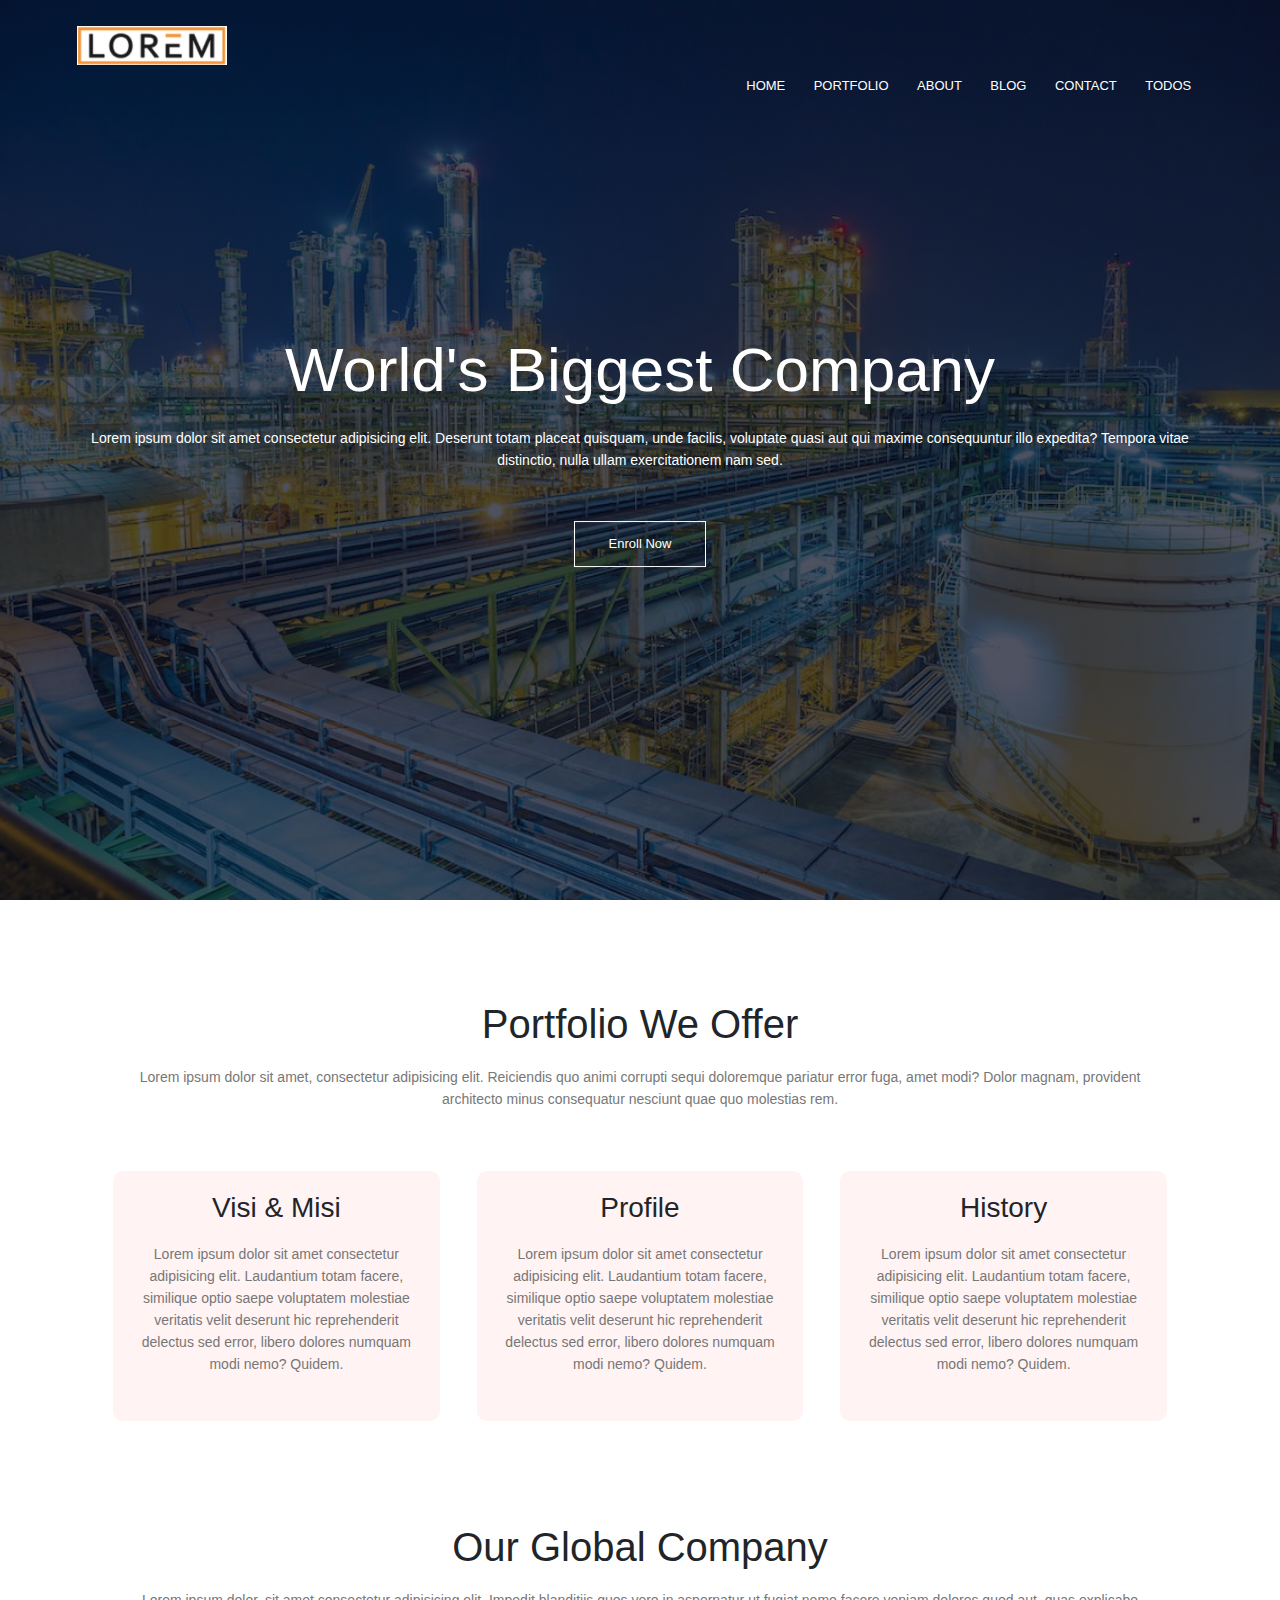
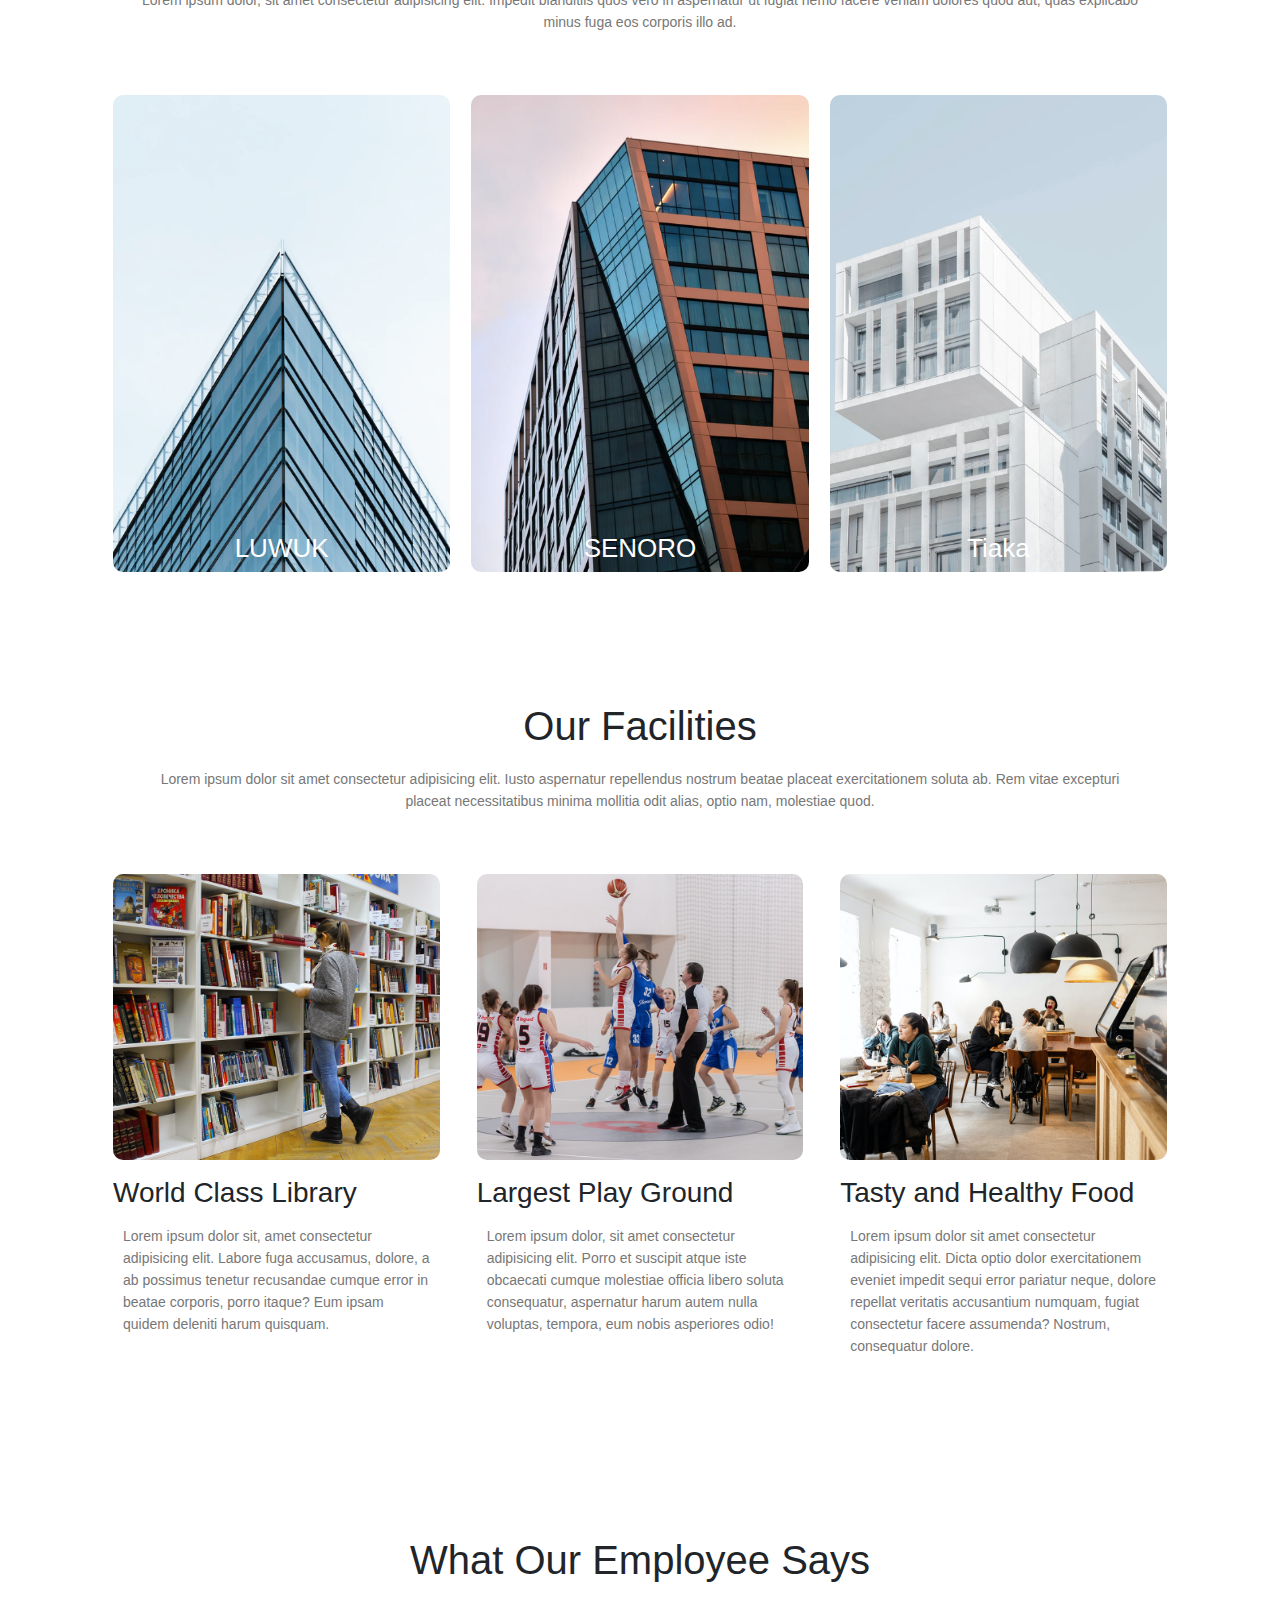
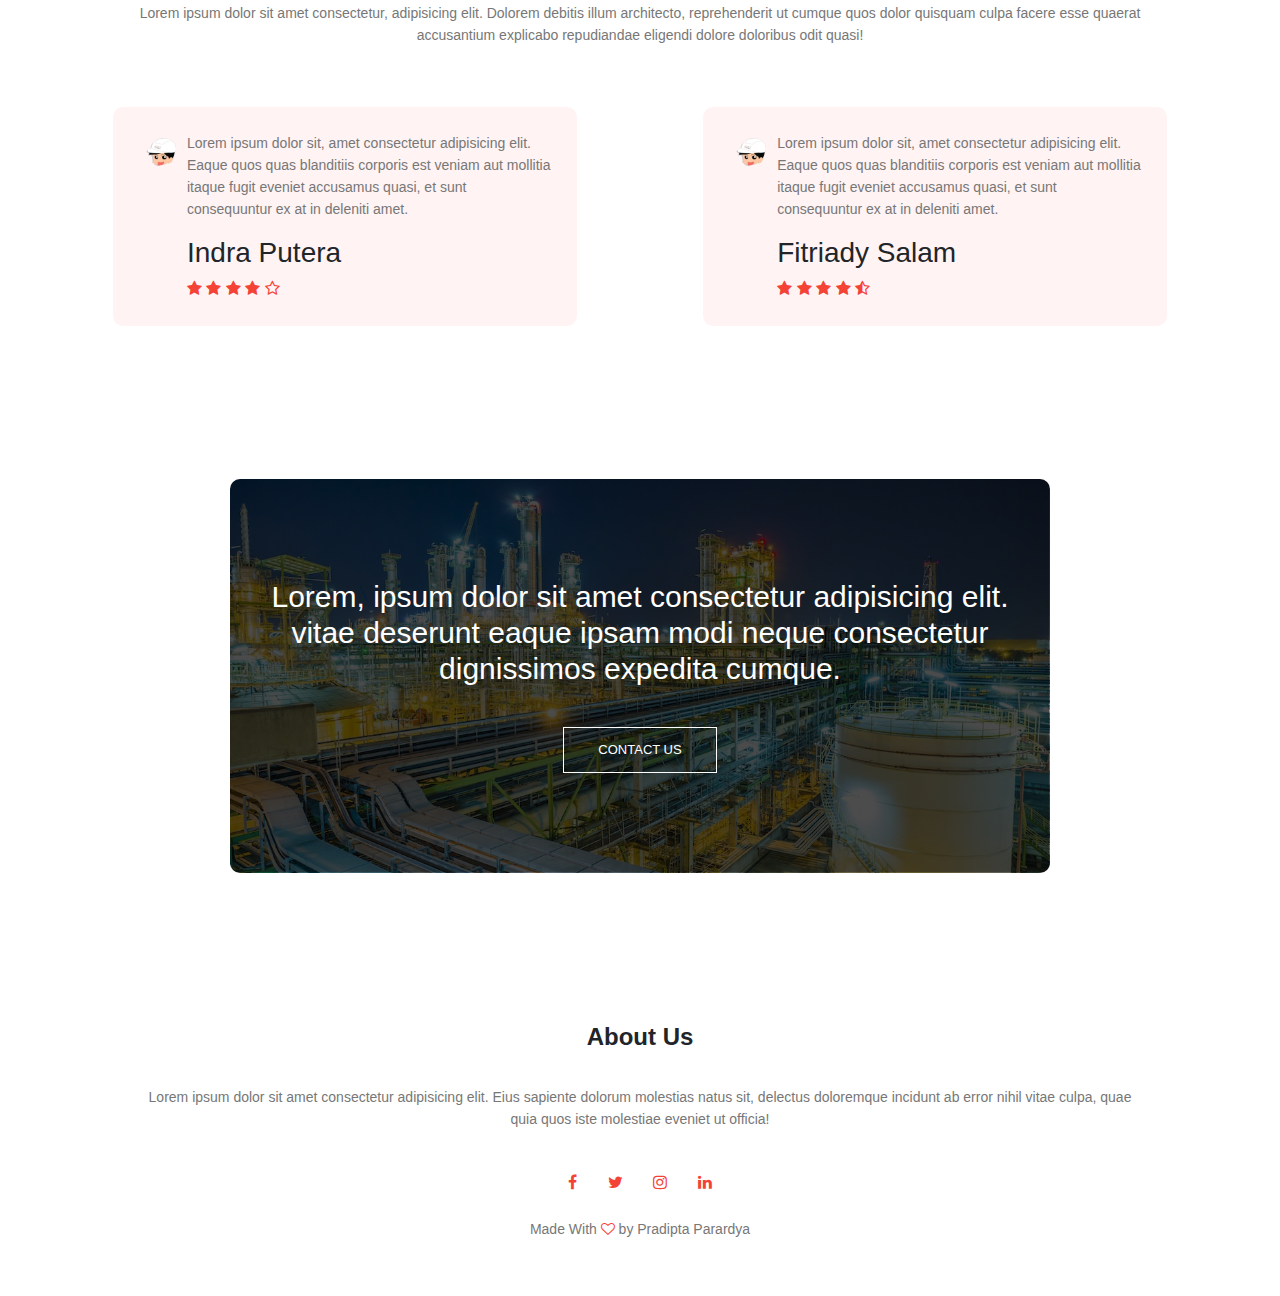
==== index.html @ 38d79835 "Hacktiv8 Final Project" ====
<!DOCTYPE html>
<html lang="en">
<head>
    <meta charset="UTF-8">
    <meta http-equiv="X-UA-Compatible" content="IE=edge">
    <meta name="viewport" content="width=device-width, initial-scale=1.0">
    <link rel="stylesheet" href="./css/style.css">
    <link rel="stylesheet" href="https://stackpath.bootstrapcdn.com/font-awesome/4.7.0/css/font-awesome.min.css">
    <link rel="stylesheet" href="https://stackpath.bootstrapcdn.com/bootstrap/4.3.1/css/bootstrap.min.css" integrity="sha384-ggOyR0iXCbMQv3Xipma34MD+dH/1fQ784/j6cY/iJTQUOhcWr7x9JvoRxT2MZw1T" crossorigin="anonymous">
    <title>Index</title>
</head>
<body>
    <section class="header">
        <nav>
            <a href="index.html"><img src="images/logo.png" alt=""></a>
            <div class="nav-links" id="navLinks">
                <i class="fa fa-times" onclick="hideMenu()"></i>
                <ul>
                    <li><a href="index.html">HOME</a></li>
                    <li><a href="portfolio.html">PORTFOLIO</a></li>
                    <li><a href="about.html">ABOUT</a></li>
                    <li><a href="blog.html">BLOG</a></li>
                    <li><a href="contact.html">CONTACT</a></li>
                    <li><a href="todos.html">TODOS</a></li>
                </ul>
            </div>
            <i class="fa fa-bars" onclick="showMenu()"></i>
        </nav>
        <div class="text-box">
            <h1>World's Biggest Company</h1>
            <p>
                Lorem ipsum dolor sit amet consectetur adipisicing elit. Deserunt totam placeat quisquam, unde facilis, voluptate quasi aut qui maxime consequuntur illo expedita? Tempora vitae distinctio, nulla ullam exercitationem nam sed.
            </p>
            <a class="hero-btn" data-toggle="modal" data-target="#exampleModal">Enroll Now</a>
        </div>
    </section>
    <div class="modal fade" id="exampleModal" tabindex="-1" role="dialog" aria-labelledby="exampleModalLabel" aria-hidden="true">
        <div class="modal-dialog" role="document">
          <div class="modal-content">
            <div class="modal-header">
              <h5 class="modal-title" id="exampleModalLabel">Order Now</h5>
              <button type="button" class="close" data-dismiss="modal" aria-label="Close">
                <span aria-hidden="true">&times;</span>
              </button>
            </div>
            <div class="modal-body">
                <table class="table table-borderless" width="100%" cellspacing="0">
                    <thead>
                        <tr>
                            <th class="plans-list"><h3>Plan Features</h3></th>
                            <th class="plans-list"><h3>Basic</h3><h4>$5<small>/month</small></h4></th>
                            <th class="plans-list"><h3>Economy</h3><h4>$9<small>/month</small></h4></th>
                        </tr>
                    </thead>
                       <tbody>
                           <tr>
                            <td class="plan_list_title">Web Space</td>
                            <td class="price_body">Unlimited</td>
                            <td class="price_body">Unlimited</td>
                        </tr>
                        <tr>
                            <td class="plan_list_title">Bandwidth</td>
                            <td class="price_body">Unlimited</td>
                            <td class="price_body">Unlimited</td>
                        </tr>
                        <tr>
                            <td class="plan_list_title">25 GB Storage</td>
                            <td class="price_body"><img src="images/icon-remove.png" alt="img"></td>
                            <td class="price_body">Unlimited</td>
                        </tr>
                        <tr>
                            <td class="plan_list_title">iPhone App</td>
                            <td class="price_body"><img src="images/icon-remove.png" alt="img"></td>
                            <td class="price_body">Unlimited</td>
                        </tr>
                        <tr>
                            <td class="plan_list_title">Enhanced Security</td>
                            <td class="price_body"><img src="images/tickmark-icon.png" alt="img"></td>
                            <td class="price_body"><img src="images/tickmark-icon.png" alt="img"></td>
                        </tr>
                        <tr>
                            <td class="plan_list_title">E-mail</td>
                            <td class="price_body"><img src="images/tickmark-icon.png" alt="img"></td>
                            <td class="price_body"><img src="images/tickmark-icon.png" alt="img"></td>
                        </tr>
                        <tr>
                            <td class="plan_list_title">Wordpress Support</td>
                            <td class="price_body"><img src="images/icon-remove.png" alt="img"></td>
                            <td class="price_body"><img src="images/tickmark-icon.png" alt="img"></td>
                        </tr>
                        <tr>
                            <td class="plan_list_title">24/7 Support</td>
                            <td class="price_body"><img src="images/tickmark-icon.png" alt="img"></td>
                            <td class="price_body"><img src="images/tickmark-icon.png" alt="img"></td>
                        </tr>
                        <tr>
                            <td class="plan_list_title">Backups</td>
                            <td class="price_body"><img src="images/tickmark-icon.png" alt="img"></td>
                            <td class="price_body"><img src="images/tickmark-icon.png" alt="img"></td>
                        </tr>
                        <tr>
                            <td class="plan_list_title">Dedicated IP</td>
                            <td class="price_body">$2/mo</td>
                            <td class="price_body">$2/mo</td>
                        </tr>
                    </tbody></table>
            </div>
            <div class="modal-footer">
              <button type="button" class="btn btn-secondary" data-dismiss="modal">Close</button>
              <button type="button" class="btn btn-primary">Order Now</button>
            </div>
          </div>
        </div>
      </div>
    <section id="portfolio" class="portfolio">
        <h1>Portfolio We Offer</h1>
        <p>Lorem ipsum dolor sit amet, consectetur adipisicing elit. Reiciendis quo animi corrupti sequi doloremque pariatur error fuga, amet modi? Dolor magnam, provident architecto minus consequatur nesciunt quae quo molestias rem.</p>
        <div class="row">
            <div class="portfolio-col">
                <h3>Visi & Misi</h3>
                <p>Lorem ipsum dolor sit amet consectetur adipisicing elit. Laudantium totam facere, similique optio saepe voluptatem molestiae veritatis velit deserunt hic reprehenderit delectus sed error, libero dolores numquam modi nemo? Quidem.</p>
            </div>
            <div class="portfolio-col">
                <h3>Profile</h3>
                <p>Lorem ipsum dolor sit amet consectetur adipisicing elit. Laudantium totam facere, similique optio saepe voluptatem molestiae veritatis velit deserunt hic reprehenderit delectus sed error, libero dolores numquam modi nemo? Quidem.</p>
            </div>
            <div class="portfolio-col">
                <h3>History</h3>
                <p>Lorem ipsum dolor sit amet consectetur adipisicing elit. Laudantium totam facere, similique optio saepe voluptatem molestiae veritatis velit deserunt hic reprehenderit delectus sed error, libero dolores numquam modi nemo? Quidem.</p>
            </div>
        </div>
    </section>

    <section class="campus">
        <h1>Our Global Company</h1>
        <p>Lorem ipsum dolor, sit amet consectetur adipisicing elit. Impedit blanditiis quos vero in aspernatur ut fugiat nemo facere veniam dolores quod aut, quas explicabo minus fuga eos corporis illo ad.</p>

        <div class="row">
            <div class="campus-col">
                <img src="images/Luwuk.png">
                <div class="layer">
                    <h3>LUWUK</h3>
                </div>
            </div>
            <div class="campus-col">
                <img src="images/Senoro.png">
                <div class="layer">
                    <h3>SENORO</h3>
                </div>
            </div>
            <div class="campus-col">
                <img src="images/Tiaka.png">
                <div class="layer">
                    <h3>Tiaka</h3>
                </div>
            </div>
        </div>
    </section>
    <section class="facilities">
        <h1>Our Facilities</h1>
        <p>Lorem ipsum dolor sit amet consectetur adipisicing elit. Iusto aspernatur repellendus nostrum beatae placeat exercitationem soluta ab. Rem vitae excepturi placeat necessitatibus minima mollitia odit alias, optio nam, molestiae quod.</p>
        <div class="row">
            <div class="facilities-col">
                <img src="images/library.png">
                <h3>World Class Library</h3>
                <p>Lorem ipsum dolor sit, amet consectetur adipisicing elit. Labore fuga accusamus, dolore, a ab possimus tenetur recusandae cumque error in beatae corporis, porro itaque? Eum ipsam quidem deleniti harum quisquam.</p>
            </div>
            <div class="facilities-col">
                <img src="images/basketball.png">
                <h3>Largest Play Ground</h3>
                <p>Lorem ipsum dolor, sit amet consectetur adipisicing elit. Porro et suscipit atque iste obcaecati cumque molestiae officia libero soluta consequatur, aspernatur harum autem nulla voluptas, tempora, eum nobis asperiores odio!</p>
            </div>
            <div class="facilities-col">
                <img src="images/cafeteria.png">
                <h3>Tasty and Healthy Food</h3>
                <p>Lorem ipsum dolor sit amet consectetur adipisicing elit. Dicta optio dolor exercitationem eveniet impedit sequi error pariatur neque, dolore repellat veritatis accusantium numquam, fugiat consectetur facere assumenda? Nostrum, consequatur dolore.</p>
            </div>
        </div>
    </section>

    <section class="testimonials">
        <h1>What Our Employee Says</h1>
        <p>Lorem ipsum dolor sit amet consectetur, adipisicing elit. Dolorem debitis illum architecto, reprehenderit ut cumque quos dolor quisquam culpa facere esse quaerat accusantium explicabo repudiandae eligendi dolore doloribus odit quasi!</p>
        <div class="row">
            <div class="testimonial-col">
                <img src="images/user.png">
                <div>
                    <p>Lorem ipsum dolor sit, amet consectetur adipisicing elit. Eaque quos quas blanditiis corporis est veniam aut mollitia itaque fugit eveniet accusamus quasi, et sunt consequuntur ex at in deleniti amet.</p>
                    <h3>Indra Putera</h3>
                    <i class="fa fa-star"></i>
                    <i class="fa fa-star"></i>
                    <i class="fa fa-star"></i>
                    <i class="fa fa-star"></i>
                    <i class="fa fa-star-o"></i>
                </div>
            </div>
            <div class="testimonial-col">
                <img src="images/user.png">
                <div>
                    <p>Lorem ipsum dolor sit, amet consectetur adipisicing elit. Eaque quos quas blanditiis corporis est veniam aut mollitia itaque fugit eveniet accusamus quasi, et sunt consequuntur ex at in deleniti amet.</p>
                    <h3>Fitriady Salam</h3>
                    <i class="fa fa-star"></i>
                    <i class="fa fa-star"></i>
                    <i class="fa fa-star"></i>
                    <i class="fa fa-star"></i>
                    <i class="fa fa-star-half-o"></i>
                </div>
            </div>
        </div>
    <section>

    <section class="cta">
        <h1>Lorem, ipsum dolor sit amet consectetur adipisicing elit.<br>vitae deserunt eaque ipsam modi neque consectetur dignissimos expedita cumque.</h1>
        <a href="contact.html" class="hero-btn">CONTACT US</a>
    </section>
    <section class="footer">
        <h4>About Us</h4>
        <p>Lorem ipsum dolor sit amet consectetur adipisicing elit. Eius sapiente dolorum molestias natus sit, delectus doloremque incidunt ab error nihil vitae culpa, quae quia quos iste molestiae eveniet ut officia!</p>
        <div class="icons">
            <i class="fa fa-facebook"></i>
            <i class="fa fa-twitter"></i>
            <i class="fa fa-instagram"></i>
            <i class="fa fa-linkedin"></i>
        </div>
        <p>Made With <i class="fa fa-heart-o"></i> by Pradipta Parardya</p>
    </section>
    <script src="https://code.jquery.com/jquery-3.3.1.slim.min.js" integrity="sha384-q8i/X+965DzO0rT7abK41JStQIAqVgRVzpbzo5smXKp4YfRvH+8abtTE1Pi6jizo" crossorigin="anonymous"></script>
    <script src="https://cdnjs.cloudflare.com/ajax/libs/popper.js/1.14.7/umd/popper.min.js" integrity="sha384-UO2eT0CpHqdSJQ6hJty5KVphtPhzWj9WO1clHTMGa3JDZwrnQq4sF86dIHNDz0W1" crossorigin="anonymous"></script>
    <script src="https://stackpath.bootstrapcdn.com/bootstrap/4.3.1/js/bootstrap.min.js" integrity="sha384-JjSmVgyd0p3pXB1rRibZUAYoIIy6OrQ6VrjIEaFf/nJGzIxFDsf4x0xIM+B07jRM" crossorigin="anonymous"></script>
<script>
    var navLinks = document.getElementById("navLinks");
    function showMenu(){
        navLinks.style.right = "0";
    }
    function hideMenu(){
        navLinks.style.right = "-200px";
    }
</script>
</body>
</html>
---- css/style.css ----
*{
    padding:0;
    margin:0;
    font-family: -apple1-system, BlinkMacSystemFont, 'Segoe UI', Roboto, Oxygen, Ubuntu, Cantarell, 'Open Sans', 'Helvetica Neue', sans-serif;
}

.header{
    min-height: 100vh;
    width:100%;
    background-image: linear-gradient(rgba(4,9,30,0.7),rgba(4,9,30,0.7)),url(../images/banner.jpeg);
    background-position: center;
    background-size: cover;
}

nav{
    display: flex;
    padding: 2% 6%;
    justify-content: space-between;
    align-items: center;
}
nav img{
    width: 150px;
}
.nav-links{
    flex: 1;
    text-align: right;
}
.nav-links ul li{
    list-style:none;
    display: inline-block;
    padding: 8px 12px;
    position: relative;
}
.nav-links ul li a{
    color: #ffffff;
    text-decoration: none;
    font-size: 13px;
    
}
.nav-links ul li::after{
    content: '';
    width: 0;
    height: 2px;
    background: #f44336;
    display: block;
    margin: auto;
    transition: 0.5s;
}
.nav-links ul li:hover::after{
    width: 100%;
}
.text-box{
    width: 90%;
    color:#ffffff;
    position: absolute;
    top:50%;
    left:50%;
    transform: translate(-50%,-50%);
    text-align: center;
}
.text-box h1{
    font-size: 62px;
}
.text-box p{
    margin: 10px 0 40px;
    font-size: 14px;
    color: #ffffff;
}
.hero-btn{
    display: inline-block;
    text-decoration: none;
    color: #ffffff;
    border: 1px solid #ffffff;
    padding: 12px 34px;
    font-size: 13px;
    cursor: pointer;
}
.hero-btn:hover{
    border: 1px solid #f44336;
    background: #f44336;
    transition: 1s;
}

nav .fa{
    display: none;
}

@media(max-width: 700px){
    .text-box h1{
        font-size: 20px;
    }
    .nav-links ul li{
        display: block;
    }
    .nav-links{
        position: fixed;
        background: #f44336;
        height: 100vh;
        width: 200px;
        top: 0;
        right: -200px;
        text-align: left;
        z-index: 2;
        transition: 1s;
    }
    nav .fa{
        display: block;
        color: #ffffff;
        margin: 10px;
        font-size: 22px;
        cursor: pointer;
    }
    .nav-links ul{
        padding: 30px;
    }
}

.portfolio{
    width: 80%;
    margin: auto;
    text-align: center;
    padding-top: 100px;
}
h1{
    font: 36px;
    font-weight: 600;
}
p{
    color: #777;
    font-size: 14px;
    font-weight: 300;
    line-height: 22px;
    padding:10px
}
.row{
    margin-top: 5%;
    display: flex;
    justify-content: space-between;
}
.portfolio-col{
    flex-basis: 31%;
    background: #fff3f3;
    border-radius: 10px;
    margin-bottom: 5%;
    padding: 20px 12px;
    box-sizing: border-box;
}
h3{
    text-align: center;
    font-weight: 600;
    margin: 10px 0;
}
.portfolio-col:hover{
    box-shadow: 0 0 20px 0px rgba(0,0,0,0.2);
    transition: 0.5s;
}
@media(max-width:700px){
    .row{
        flex-direction: column;
    }
}

.campus{
    width: 80%;
    margin: auto;
    text-align: center;
    padding-top: 50px;
}
.campus-col{
    flex-basis: 32%;
    border-radius: 10px;
    margin-bottom: 30px;
    position: relative;
    overflow: hidden;
}
.campus-col img{
    width: 100%;
    display: block;
}
.layer{
    background: transparent;
    height: 100%;
    width: 100%;
    position: absolute;
    top: 0;
    left: 0;
    transition: 0.5s;
}
.layer:hover{
    background: rgba(226,0,0,0.7);
}

.layer h3{
    width: 100%;
    font-weight: 500;
    color: #ffffff;
    font-size: 26px;
    bottom: 0;
    left: 50%;
    transform: translateX(-50%);
    position: absolute;
    transition: 0.5s;
}
.layer:hover h3{
    bottom: 49%;
    opacity: 1;
}

.facilities{
    width: 80%;
    margin: auto;
    text-align: center;
    padding-top: 100px;
}

.facilities-col{
    flex-basis: 31%;
    border-radius: 10px;
    margin-bottom: 5%;
    text-align: left;
}
.facilities-col img{
    width: 100%;
    border-radius: 10px;
}
.facilities-col p{
    padding-top: 0;
}
.facilities-col h3{
    margin-top: 16px;
    margin-bottom: 15px;
    text-align: left;
}
.testimonials{
    width: 80%;
    margin: auto;
    padding-top: 100px;
    text-align: center;
}
.testimonial-col{
    flex-basis: 44%;
    border-radius: 10px;
    margin-bottom: 5%;
    text-align: left;
    background: #fff3f3;
    padding:25px;
    cursor: pointer;
    display: flex;
}
.testimonials img{
    height: 40px;
    margin-left: 4px;
    margin-right: 5px;
    border-radius: 50%;
}
.testimonial-col p{
    padding:0;
}
.testimonial-col h3{
    margin-top: 15px;
    text-align: left;
}
.testimonial-col .fa{
    color:#f44336;
}
@media(max-width:700px){
    .testimonial-col img{
        margin-left: 0px;
        margin-right: 15px;
    }
}

.cta{
    margin:100px auto;
    width: 80%;
    background-image: linear-gradient(rgba(0,0,0,0.7),rgba(0,0,0,0.7)),url(../images/banner.jpeg);
    background-position: center;
    background-size: cover;
    border-radius: 10px;
    text-align: center;
    padding: 100px 0;
}
.cta h1{
    color: #ffffff;
    margin-bottom: 40px;
    padding: 0;
    font-size: 30px;
}
@media(max-width:700px){
    .cta h1{
        font-size: 24px;
    }
}
.footer{
    width: 100%;
    text-align: center;
    padding: 30px 0;
}
.footer h4{
    margin-bottom: 25px;
    margin-top: 20px;
    font-weight: 600;
}
.icons .fa{
    color: #f44336;
    margin:0 13px;
    cursor: pointer;
    padding:18px 0;
}

.fa-heart-o{
    color: #f44336;
}

/* About Us */
.sub-header{
    height: 50vh;
    width: 100%;
    background-image: linear-gradient(rgba(4,9,30,0.7),rgba(4,9,30,0.7)),url(../images/background.jpg);
    background-position: center;
    background-size: cover;
    text-align: center;
    color: #fff;
}
.sub-header h1{
    margin-top: 100px;
    font-size: 40px;
}
.about-us{
    width: 80%;
    margin: auto;
    padding-top: 80px;
    padding-bottom: 50px;
}
.about-col{
    flex-basis: 48%;
    padding:30px 2px;
}
.about-col img{
    width:100%;
}
.about-col h1{
    font-size: 40px;
    padding-top: 0;
}
.about-col p{
    padding:15px 0 25px;
}
.red-btn{
    border: 1px solid #f44336;
    background:transparent;
    color: #f44336;
}

.red-btn:hover{
    color: #fff;
}

/* blog-content */
.blog-content{
    width: 80%;
    margin:auto;
    padding:60px;
}
.blog-left{
    flex-basis: 65%;
}
.blog-left img{
    width: 100%;
}
.blog-left h2{
    color:#222;
    font-weight: 600;
    margin:30px 0;
}
.blog-left p{
    color: #999;
    padding:0;
}
.blog-right{
    flex-basis: 32%;
}
.blog-right h3{
    background:#f44336;
    color: #fff;
    padding:7px 0;
    font-size: 16px;
    margin-bottom: 20px;
}
.blog-right div{
    display: flex;
    align-items: center;
    justify-content: space-between;
    color: #555;
    padding:8px;
    box-sizing: border-box;
}
.comment-box{
    border: 1px solid #ccc;
    margin:50px 0;
    padding: 10px 20px;
}
.comment-box h3{
    text-align: left;
}
.comment-form input, .comment-form textarea{
    width: 100%;
    padding:10px;
    margin:15px 0;
    box-sizing: border-box;
    border:none;
    outline: none;
    background:#f0f0f0;
}
.comment-form button{
    margin:10px 0;
}
@media(max-width:700px){
    .sub-header h1{
        font-size: 24px;
    }
}

/* contact us */
.location{
    width: 80%;
    margin: auto;
    padding: 80px;
}
.location iframe{
    width: 100%;
}
.contact-us{
    width: 80%;
    margin: auto;
}
.contact-col{
    flex-basis: 48%;
    margin-bottom: 30px;
}
.contact-col div{
    display: flex;
    align-items: center;
    margin-bottom: 40px;
}
.contact-col div .fa{
    font-size: 28px;
    color: #f44336;
    margin:10px;
    margin-right: 30px;
}

.contact-col div p{
    padding:0;
}

.contact-col div h5{
    font-size: 20px;
    margin-bottom: 5px;
    color:#555;
    font-weight: 400;
}
.contact-col input, .contact-col textarea{
    width: 100%;
    padding:15px;
    margin-bottom: 17px;
    outline: none;
    border: 1px solid #ccc;
    box-sizing: border-box;
}

.todos{
    width: 100%;
    display: flex;
    flex-direction: column;
    align-items: center;
}
.todo-form {
    margin: 40px 0px;
}

.todo-input {
    width: 250px;
    border: 1px solid #ccc;
    border-radius: 5px;
    padding: 10px;
    margin-right: 10px;
    font-size: 1rem;
}
.todo-items {
    min-width: 350px;
  }
  ul{
      list-style: none;
  }
  
  /* each li with class="item" */
  .item {
    background-color: #fff;
    padding: 10px;
    font-size: 1.1rem;
  }
  
  .item:first-child {
    border-top-left-radius: 7px;
    border-top-right-radius: 7px;
  }
  
  .item:last-child {
    border-bottom-left-radius: 7px;
    border-bottom-right-radius: 7px;
  }
  
  /* item style end */
  
  .checkbox {
    margin-right: 10px;
  }
  
  .delete-button {
    float: right;
    cursor: pointer;
    background-color: #ff2f00;
    border: 1px solid #ccc;
    outline: none;
    border-radius: 4px;
    padding: 5px 5px;
    margin-left: 10px;
    font-size: 1.1rem;
    font-weight: 550;
  }
  
  /* applied when the todo item is checked */
  .checked { 
    text-decoration: line-through;
  }
  
  .modal {
    display: none; /* Hidden by default */
    position: fixed; /* Stay in place */
    z-index: 1; /* Sit on top */
    padding-top: 100px; /* Location of the box */
    left: 0;
    top: 0;
    width: 100%; /* Full width */
    height: 100%; /* Full height */
    overflow: auto; /* Enable scroll if needed */
    background-color: rgb(0,0,0); /* Fallback color */
    background-color: rgba(0,0,0,0.4); /* Black w/ opacity */
  }
  
  /* Modal Content */
  .modal-content {
    background-color: #fefefe;
    margin: auto;
    padding: 20px;
    border: 1px solid #888;
    width: 80%;
  }
  
  /* The Close Button */
  .close {
    color: #aaaaaa;
    float: right;
    font-size: 28px;
    font-weight: bold;
  }
  
  .close:hover,
  .close:focus {
    color: #000;
    text-decoration: none;
    cursor: pointer;
  }
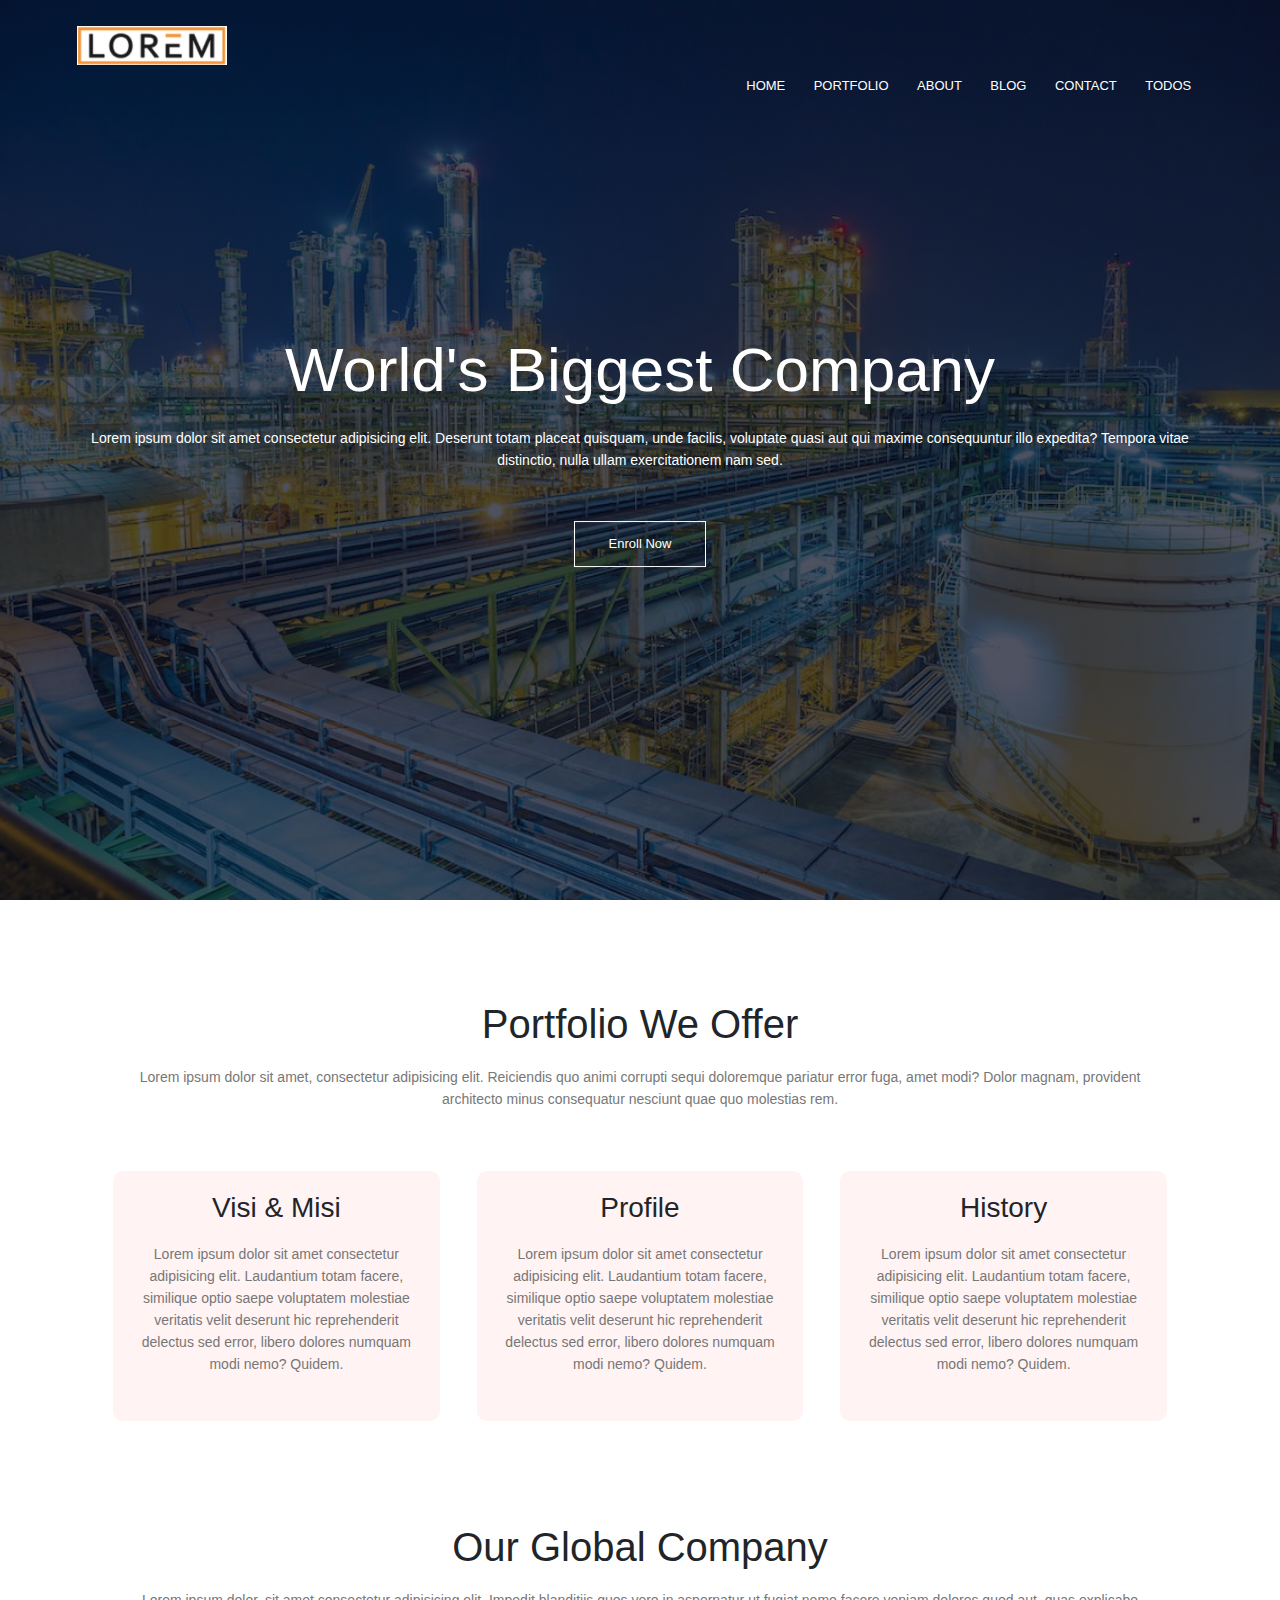
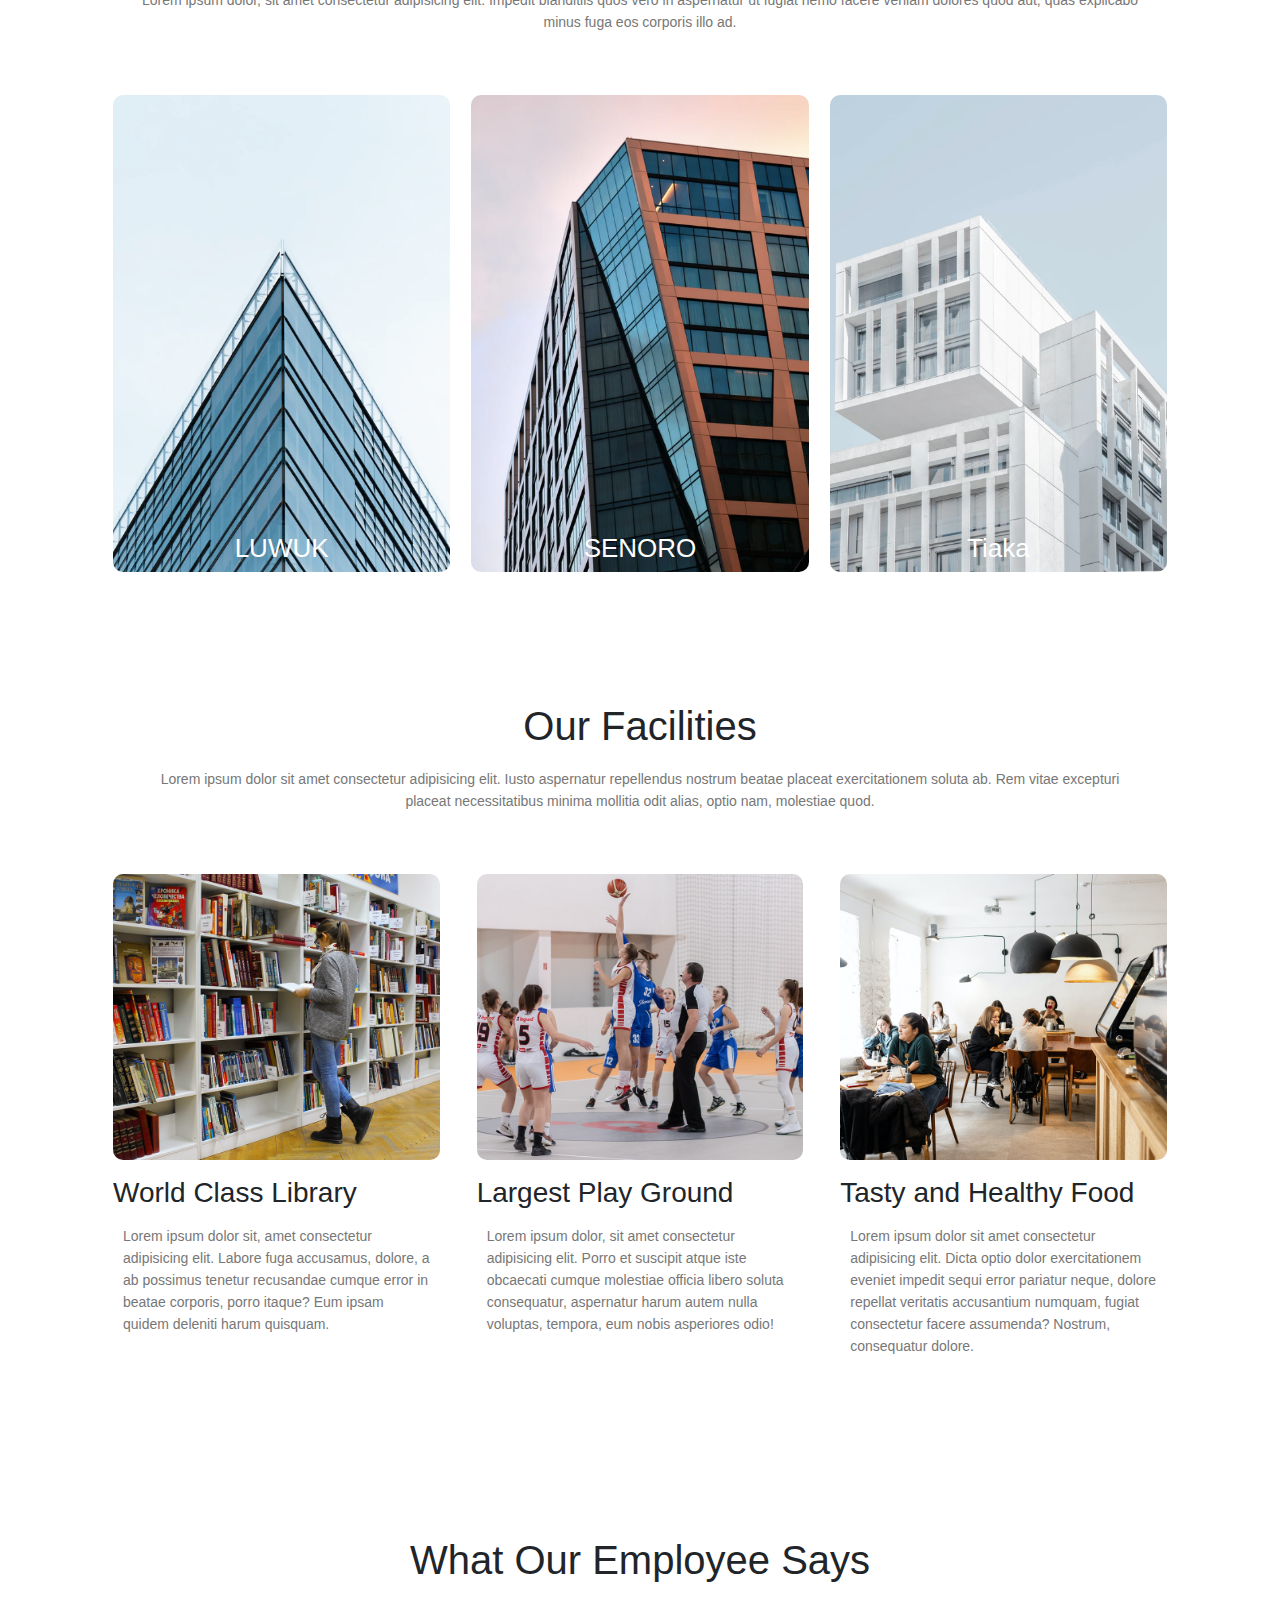
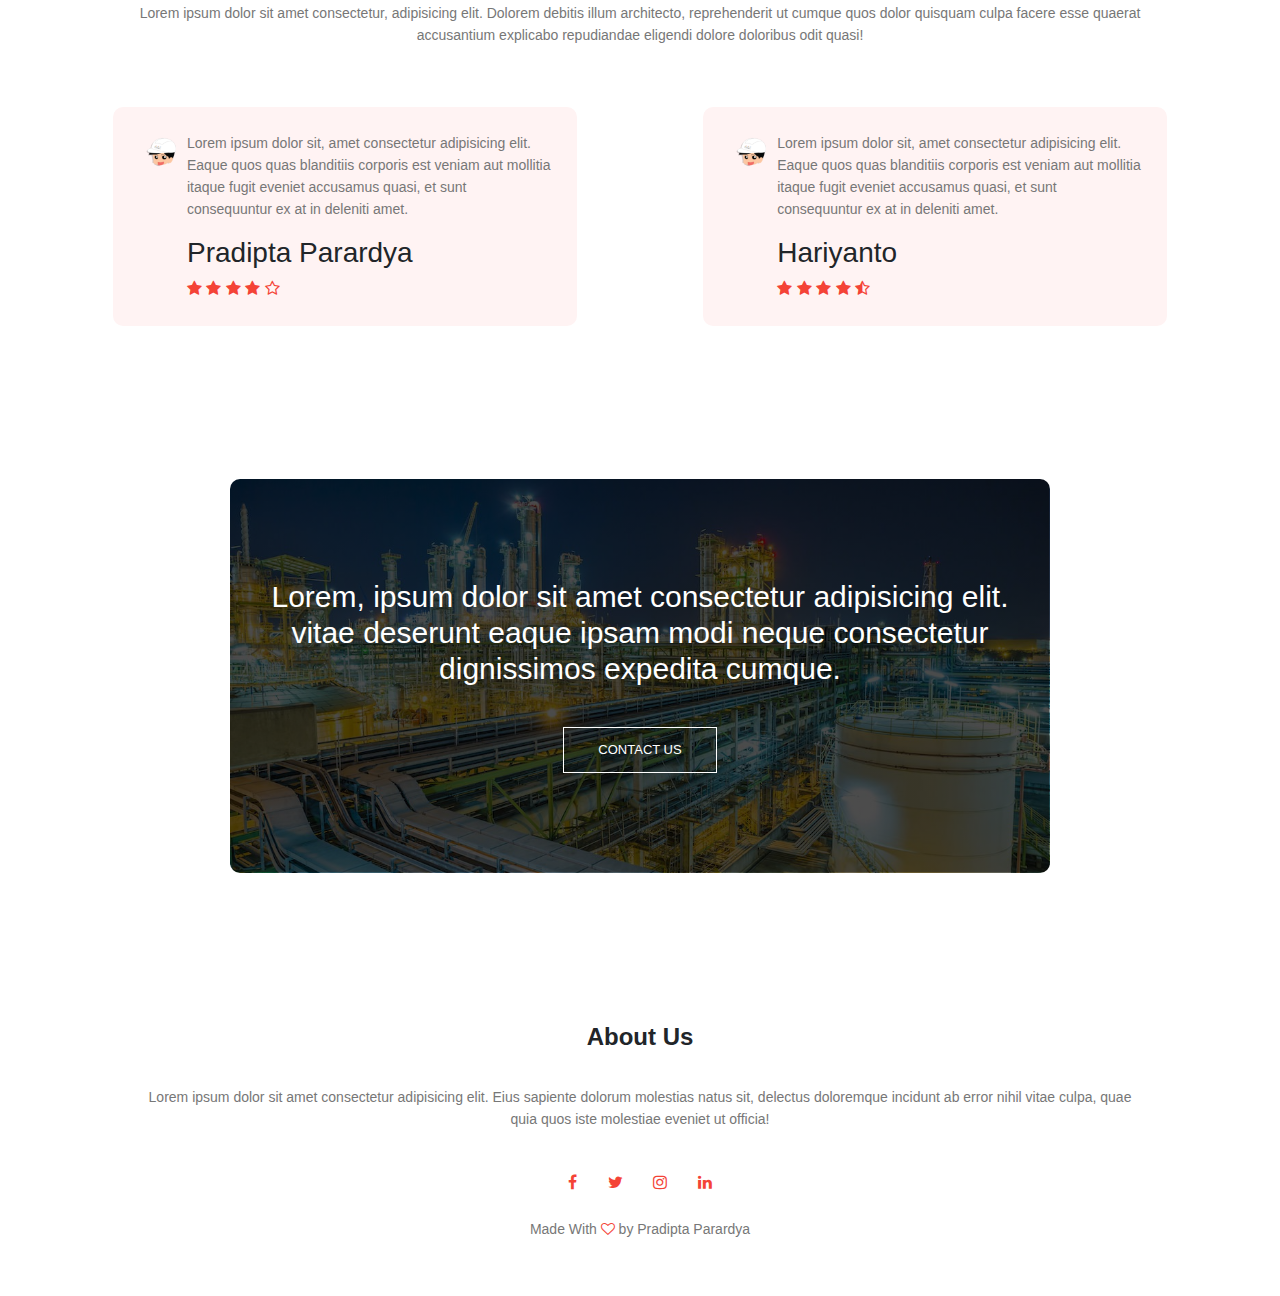
==== commit 455a8d2c: "Update index.html" ====
--- a/index.html
+++ b/index.html
@@ -186,7 +186,7 @@
                 <img src="images/user.png">
                 <div>
                     <p>Lorem ipsum dolor sit, amet consectetur adipisicing elit. Eaque quos quas blanditiis corporis est veniam aut mollitia itaque fugit eveniet accusamus quasi, et sunt consequuntur ex at in deleniti amet.</p>
-                    <h3>Indra Putera</h3>
+                    <h3>Pradipta Parardya</h3>
                     <i class="fa fa-star"></i>
                     <i class="fa fa-star"></i>
                     <i class="fa fa-star"></i>
@@ -198,7 +198,7 @@
                 <img src="images/user.png">
                 <div>
                     <p>Lorem ipsum dolor sit, amet consectetur adipisicing elit. Eaque quos quas blanditiis corporis est veniam aut mollitia itaque fugit eveniet accusamus quasi, et sunt consequuntur ex at in deleniti amet.</p>
-                    <h3>Fitriady Salam</h3>
+                    <h3>Hariyanto</h3>
                     <i class="fa fa-star"></i>
                     <i class="fa fa-star"></i>
                     <i class="fa fa-star"></i>
